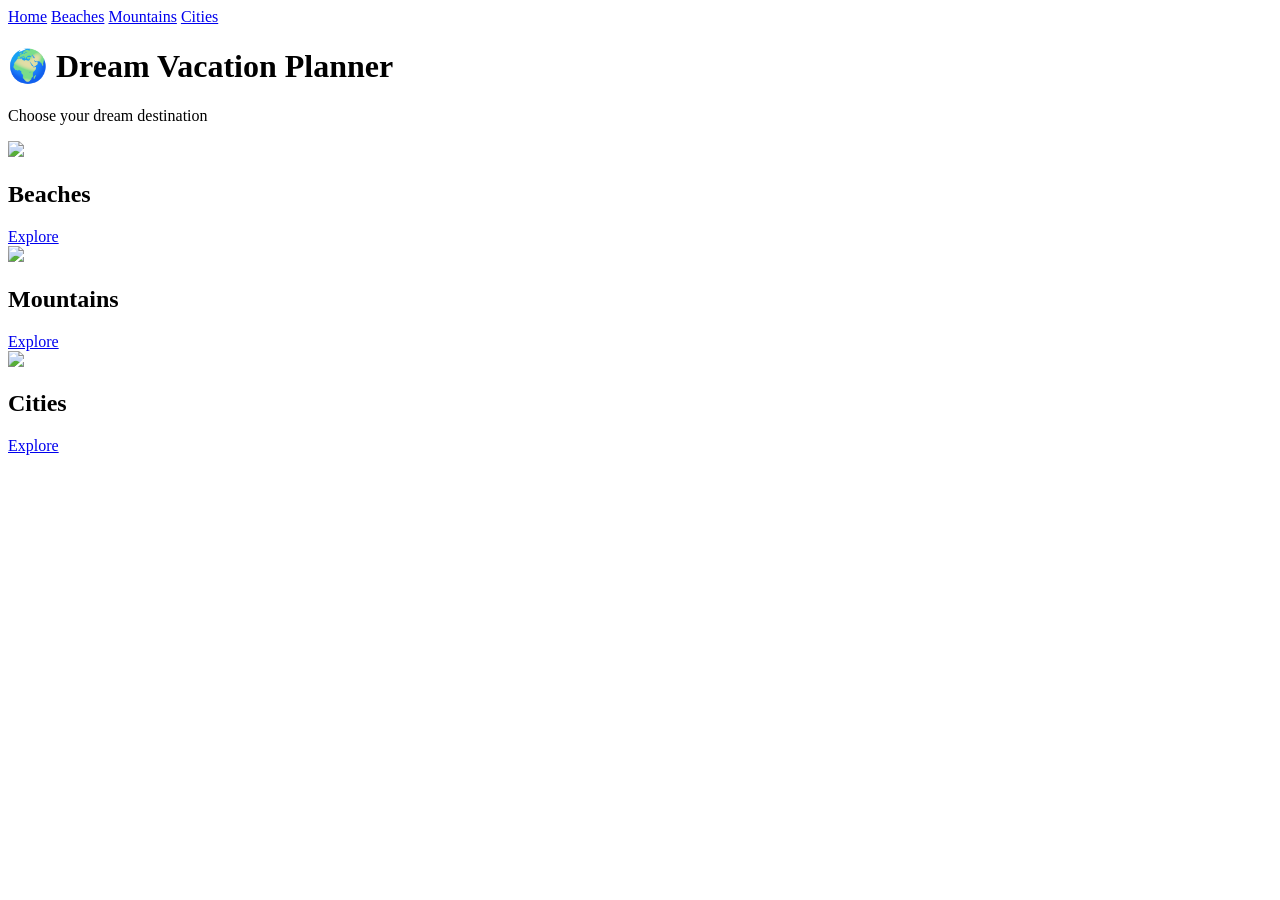
==== beach.html @ 3631fb30 "Create beach.html" ====
<!DOCTYPE html>
<html>
<head>
    <title>Dream Vacation Planner</title>
    <link rel="stylesheet" href="style.css">
</head>

<body>

<!-- Navigation Menu -->
<div class="navbar">
    <a href="index.html">Home</a>
    <a href="beach.html">Beaches</a>
    <a href="mountain.html">Mountains</a>
    <a href="city.html">Cities</a>
</div>

<h1>🌍 Dream Vacation Planner</h1>
<p>Choose your dream destination</p>

<div class="container">

    <div class="card">
        <img src="beach.jpg">
        <h2>Beaches</h2>
        <a href="beach.html">Explore</a>
    </div>

    <div class="card">
        <img src="mountain.jpg">
        <h2>Mountains</h2>
        <a href="mountain.html">Explore</a>
    </div>

    <div class="card">
        <img src="city.jpg">
        <h2>Cities</h2>
        <a href="city.html">Explore</a>
    </div>

</div>

</body>
</html>
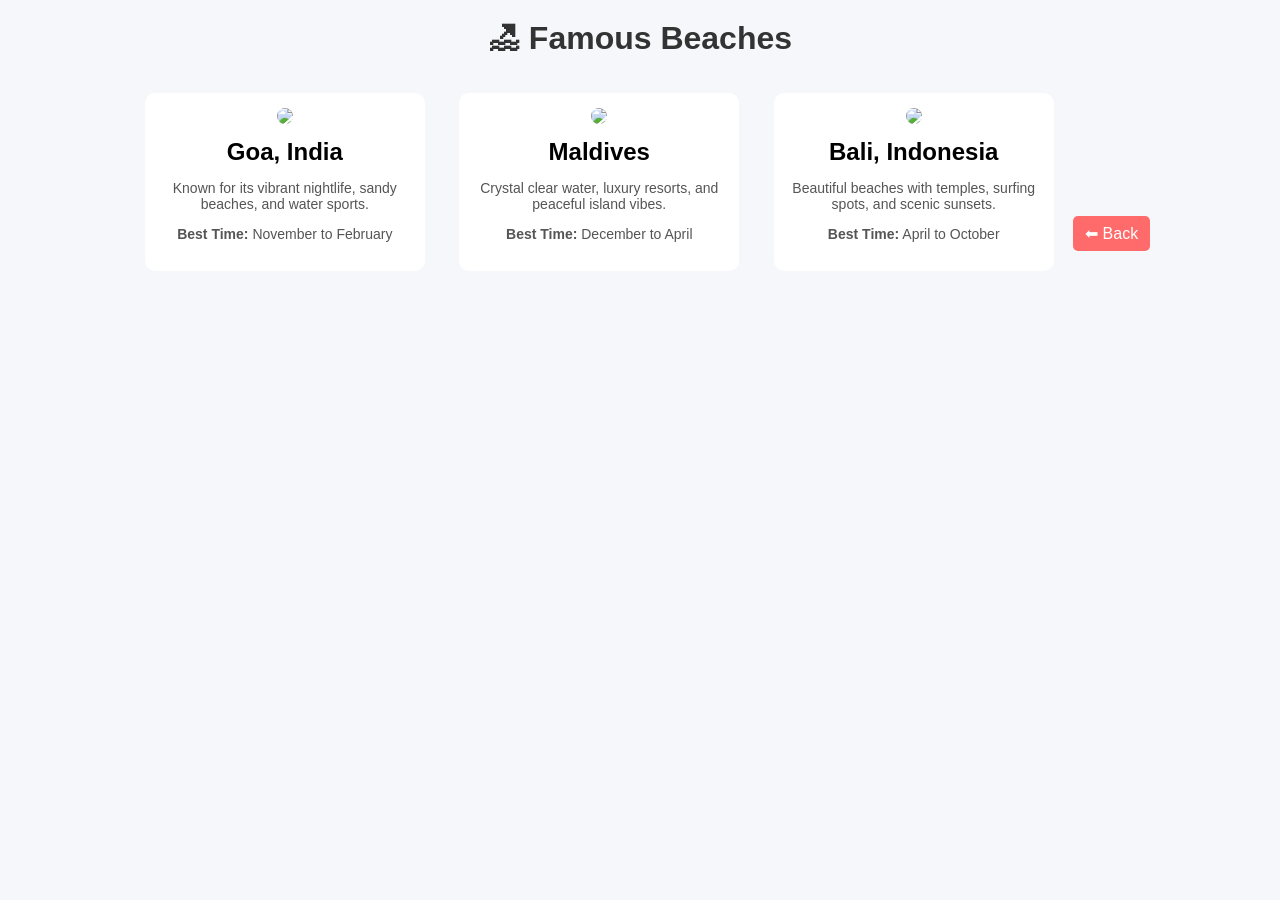
==== commit ab4ca963: "Update beach.html" ====
--- a/beach.html
+++ b/beach.html
@@ -1,44 +1,36 @@
 <!DOCTYPE html>
 <html>
 <head>
-    <title>Dream Vacation Planner</title>
+    <title>Beaches</title>
     <link rel="stylesheet" href="style.css">
 </head>
 
 <body>
 
-<!-- Navigation Menu -->
-<div class="navbar">
-    <a href="index.html">Home</a>
-    <a href="beach.html">Beaches</a>
-    <a href="mountain.html">Mountains</a>
-    <a href="city.html">Cities</a>
+<h1>🏖 Famous Beaches</h1>
+
+<div class="card">
+    <img src="https://imgcld.yatra.com/ytimages/image/upload/v1517481987/AdvNation/ANN_DES67/ann_top_Goa_loQGrP.jpg">
+    <h2>Goa, India</h2>
+    <p>Known for its vibrant nightlife, sandy beaches, and water sports.</p>
+    <p><b>Best Time:</b> November to February</p>
 </div>
 
-<h1>🌍 Dream Vacation Planner</h1>
-<p>Choose your dream destination</p>
+<div class="card">
+    <img src="https://www.thetravelmagazine.net/wp-content/uploads/Bodu.jpg">
+    <h2>Maldives</h2>
+    <p>Crystal clear water, luxury resorts, and peaceful island vibes.</p>
+    <p><b>Best Time:</b> December to April</p>
+</div>
 
-<div class="container">
+<div class="card">
+    <img src="https://media.digitalnomads.world/wp-content/uploads/2021/01/20120709/bali-for-digital-nomads.jpg">
+    <h2>Bali, Indonesia</h2>
+    <p>Beautiful beaches with temples, surfing spots, and scenic sunsets.</p>
+    <p><b>Best Time:</b> April to October</p>
+</div>
 
-    <div class="card">
-        <img src="beach.jpg">
-        <h2>Beaches</h2>
-        <a href="beach.html">Explore</a>
-    </div>
-
-    <div class="card">
-        <img src="mountain.jpg">
-        <h2>Mountains</h2>
-        <a href="mountain.html">Explore</a>
-    </div>
-
-    <div class="card">
-        <img src="city.jpg">
-        <h2>Cities</h2>
-        <a href="city.html">Explore</a>
-    </div>
-
-</div>
+<a href="index.html" class="back">⬅ Back</a>
 
 </body>
 </html>
--- a/style.css
+++ b/style.css
@@ -0,0 +1,86 @@
+/* Body */
+body {
+    font-family: Arial, sans-serif;
+    background-color: #f5f7fa;
+    text-align: center;
+}
+
+/* Navbar */
+.navbar {
+    background-color: #4CAF50;
+    padding: 10px;
+}
+
+.navbar a {
+    color: white;
+    margin: 10px;
+    text-decoration: none;
+    font-weight: bold;
+}
+
+.navbar a:hover {
+    text-decoration: underline;
+}
+
+/* Heading */
+h1 {
+    color: #333;
+    margin-top: 20px;
+}
+
+/* Container */
+.container {
+    margin-top: 20px;
+}
+
+/* Card */
+.card {
+    background-color: white;
+    width: 250px;
+    margin: 15px;
+    padding: 15px;
+    display: inline-block;
+    border-radius: 10px;
+}
+
+/* Image */
+.card img {
+    width: 100%;
+    border-radius: 10px;
+}
+
+/* Text */
+.card h2 {
+    margin: 10px 0;
+}
+
+.card p {
+    font-size: 14px;
+    color: #555;
+}
+
+/* Button */
+.card a {
+    display: inline-block;
+    margin-top: 10px;
+    padding: 8px 12px;
+    background-color: #4CAF50;
+    color: white;
+    text-decoration: none;
+    border-radius: 5px;
+}
+
+.card a:hover {
+    background-color: #45a049;
+}
+
+/* Back Button */
+.back {
+    display: inline-block;
+    margin-top: 20px;
+    padding: 8px 12px;
+    background-color: #ff6b6b;
+    color: white;
+    text-decoration: none;
+    border-radius: 5px;
+}
